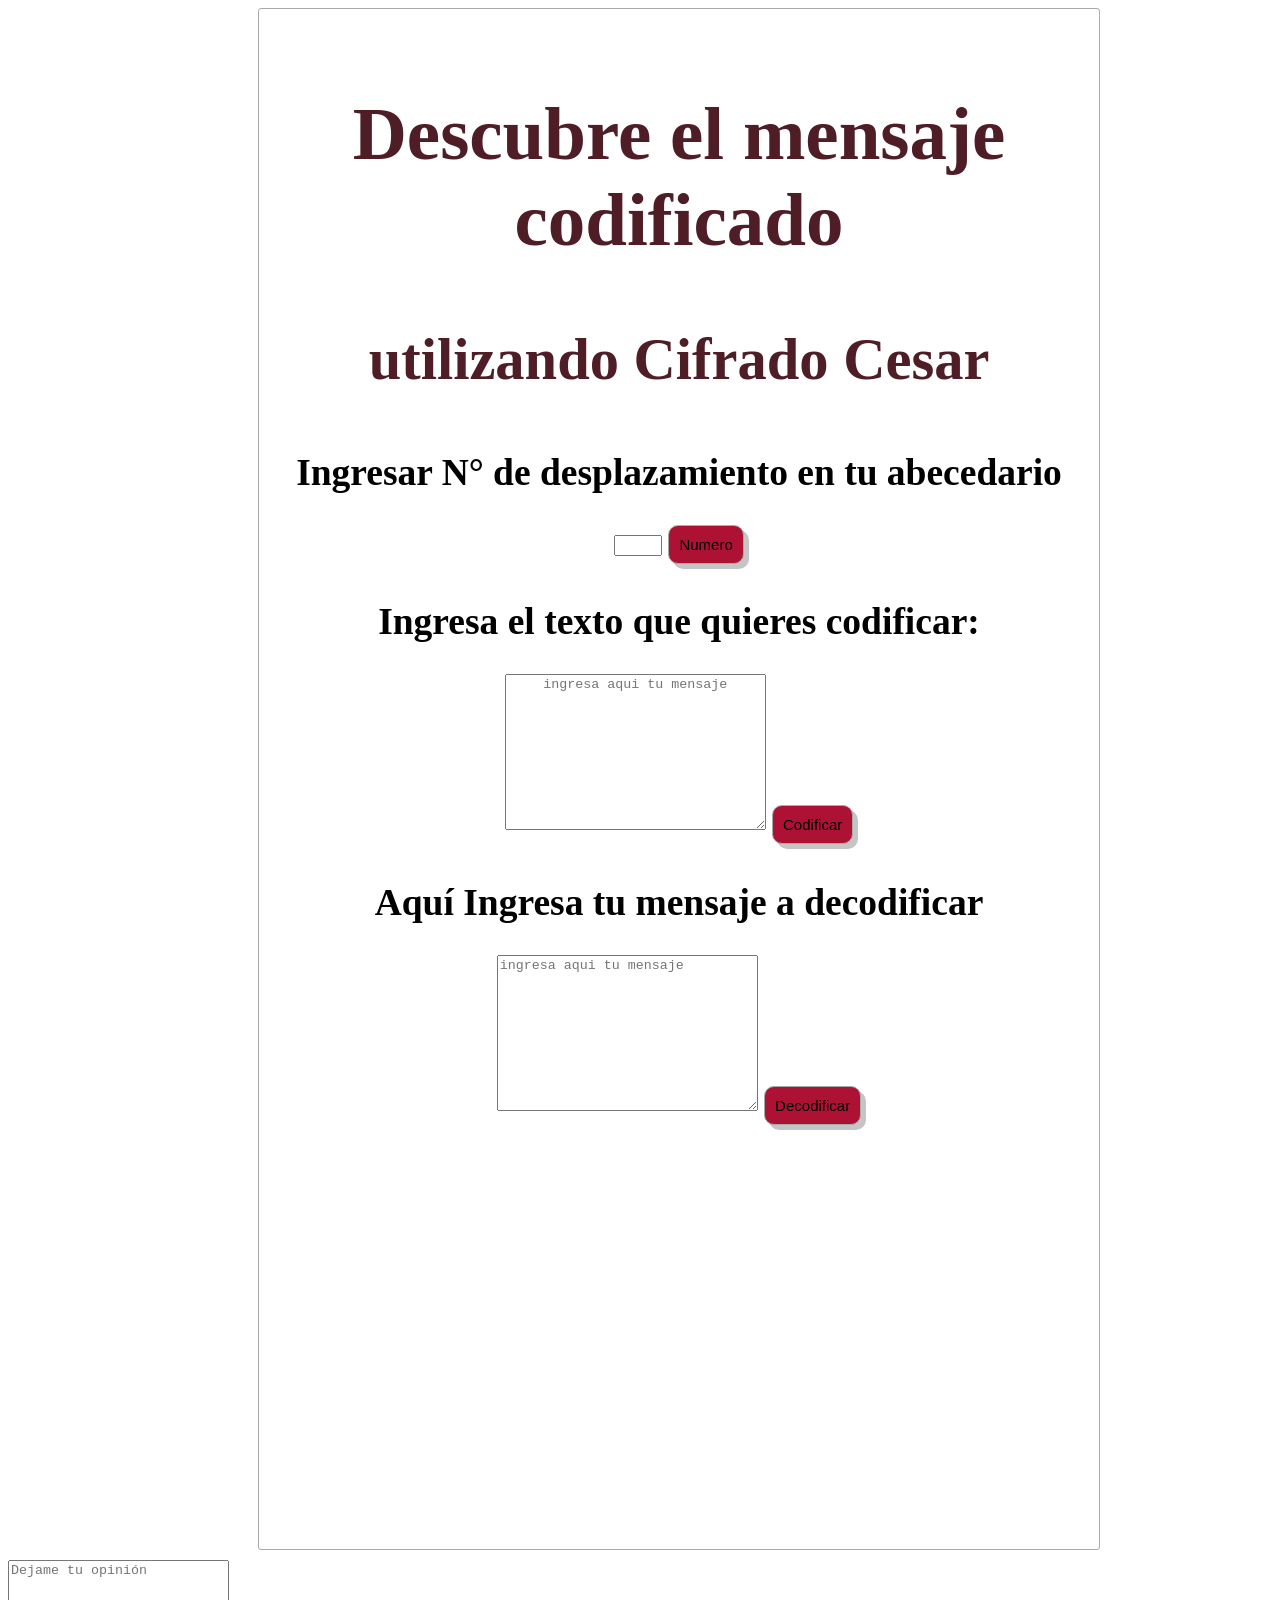
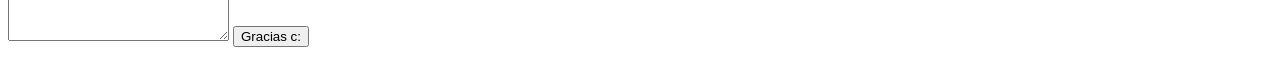
==== src/index.html @ 44195805 "se agrego una variable num" ====
<!DOCTYPE html>
<html>
<head>
  <meta charset="utf-8">
  <title>Caesar Cipher</title>
  <link rel="stylesheet" href="style.css" />
  <link rel="icon" type="image/png" href="https://image.flaticon.com/icons/svg/54/54371.svg" />

</head>
<body>
  <section><div class="up"><span></span>
    <div><section class="one">
      <h2>Descubre el mensaje codificado</h2>
      <h1>utilizando Cifrado Cesar</h1></div>
  <section class="two">
    <h2>Ingresar N° de desplazamiento en tu abecedario</h2>
    <div><input type="number" id="number" min="1" max="27" value="">
    <button id="numero">Numero</button>
    </div>
    <h2>Ingresa el texto que quieres codificar:</h2>
    <div><textarea id="enter-one" rows="10" cols="30" placeholder="ingresa aqui tu mensaje"></textarea>
    <button id="code">Codificar</button>
    <p id="message"></p>
    </div>
    <h2>Aquí Ingresa tu mensaje a decodificar</h2>
    <div><textarea id="enter-three" rows="10" cols="30" placeholder="ingresa aqui tu mensaje"></textarea>
    <button id="decode">Decodificar</button>
    <p id="messagetwo"></p>
    </div>
  </section>
  </section>
    <textarea id="commentary" rows="5" cols="25" align="left" placeholder="Dejame tu opinión"></textarea>
    <button id="thkx">Gracias c:</button>
    <p id="messagethree"></p>
    <div id="root"></div>
  <script src="cipher.js"></script>
  <script src="index.js"></script>
</body>
</html>
---- src/style.css ----
/* Acá va tu código */
.one {
    text-align: center;
    font-family: Freestyle Script;
    font-size: 50px;
    color: #4F1D26
}

.two {
    text-align: center;
    font-family: Freestyle Script black;
    font-size: 25px;
}

body {
    background-image: url(https://htmlcolorcodes.com/assets/images/html-color-codes-color-tutorials-hero-00e10b1f.jpg);
    background-size:100% 140%
}


#enter-one {
   
    text-align: center;
}
#enter-two {
    
    text-align: center;
}


 


#numero {
    background: rgb(173, 18, 52);
    font-size: 15px;
    margin-bottom: 5px;
    padding: 10px;
    border: 1px solid darkgray;
    border-radius: 10px;
    box-shadow: 5px 5px 0px rgba(0, 0, 0, 0.226);
}

#code {
    background:rgb(173, 18, 52);
    font-size: 15px;
    margin-bottom: 5px;
    padding: 10px;
    border: 1px solid darkgray;
    border-radius: 10px;
    box-shadow: 5px 5px 0px rgba(0, 0, 0, 0.226);
}

#decode {
    background:  rgb(173, 18, 52);
    font-size: 15px;
    margin-bottom: 5px;
    padding: 10px;
    border: 1px solid darkgray;
    border-radius: 10px;
    box-shadow: 5px 5px 0px rgba(0, 0, 0, 0.226);
}

.up{
    background: white;
    margin-bottom: 10px;
    font-size: 10px;
    padding: 20px;   
    border: 1px solid darkgray;
    border-radius:  3px;
    height: 1500px;
    width: 800px;
    text-align: center;
    position: relative;
    left: 250px;
}
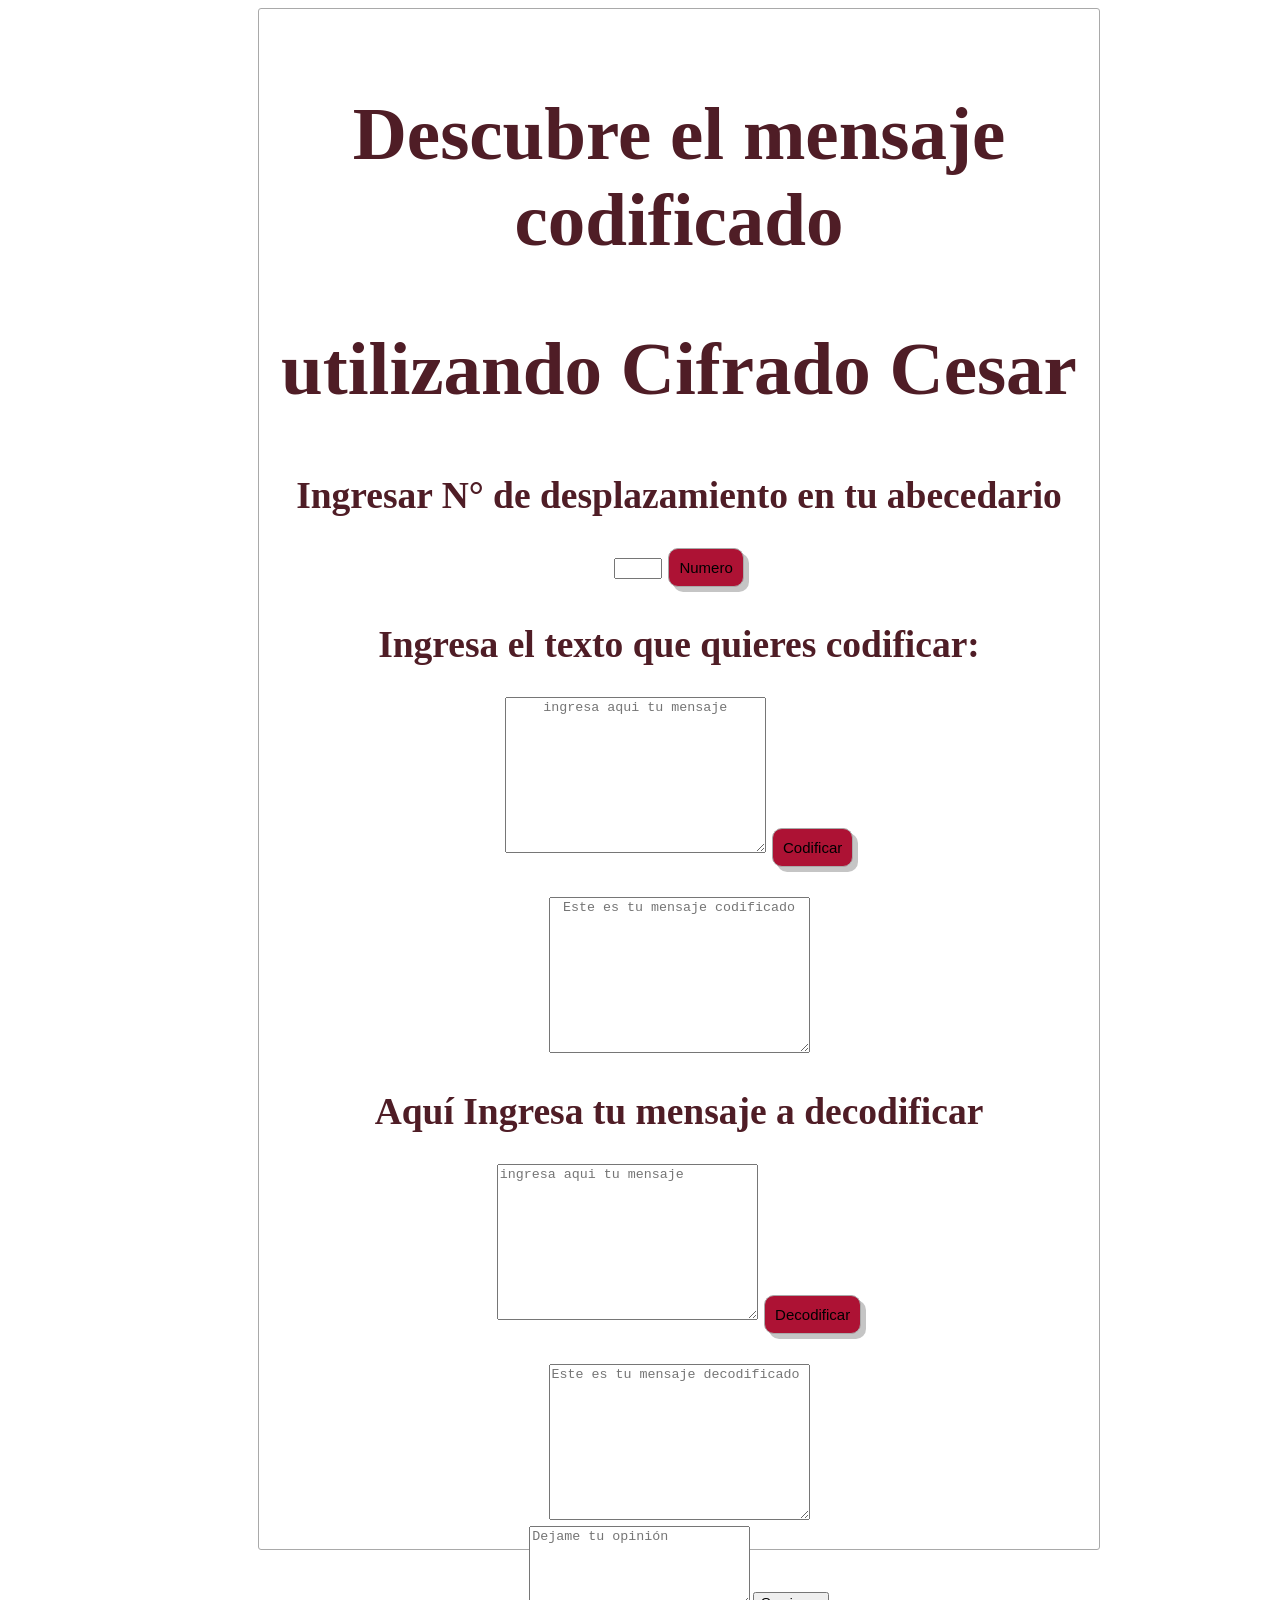
==== commit 6c89f5c1: "se agrego una funcion de decifrado" ====
--- a/src/index.html
+++ b/src/index.html
@@ -8,31 +8,37 @@
 
 </head>
 <body>
-  <section><div class="up"><span></span>
-    <div><section class="one">
-      <h2>Descubre el mensaje codificado</h2>
-      <h1>utilizando Cifrado Cesar</h1></div>
+  <div class="up"><span></span>
+  <section class="one"><div>
+    <h2>Descubre el mensaje codificado</h2>
+    <h1>utilizando Cifrado Cesar</h1></div>
+  <!-- cuadro numerico -->
   <section class="two">
     <h2>Ingresar N° de desplazamiento en tu abecedario</h2>
-    <div><input type="number" id="number" min="1" max="27" value="">
+  <div><input type="number" id="number-one" min="1" max="27" value="">
     <button id="numero">Numero</button>
-    </div>
+  </div>
+  <!-- cuadro en donde se ingresa el texto a cifrar -->
     <h2>Ingresa el texto que quieres codificar:</h2>
-    <div><textarea id="enter-one" rows="10" cols="30" placeholder="ingresa aqui tu mensaje"></textarea>
+  <div><textarea id="enter-one" rows="10" cols="30" placeholder="ingresa aqui tu mensaje"></textarea>
     <button id="code">Codificar</button>
     <p id="message"></p>
-    </div>
+    <textarea id="enter-two" rows="10" cols="30" placeholder="Este es tu mensaje codificado"></textarea>
+  </div>
+  <!-- cuadro que aparece con el texto cifrado -->
     <h2>Aquí Ingresa tu mensaje a decodificar</h2>
-    <div><textarea id="enter-three" rows="10" cols="30" placeholder="ingresa aqui tu mensaje"></textarea>
+  <div><textarea id="enter-three" rows="10" cols="30" placeholder="ingresa aqui tu mensaje"></textarea>
     <button id="decode">Decodificar</button>
     <p id="messagetwo"></p>
-    </div>
+    <textarea id="enter-four" rows="10" cols="30" placeholder="Este es tu mensaje decodificado"></textarea>
+  </div>
   </section>
   </section>
+  <!-- cuadro de comentarios -->
     <textarea id="commentary" rows="5" cols="25" align="left" placeholder="Dejame tu opinión"></textarea>
     <button id="thkx">Gracias c:</button>
     <p id="messagethree"></p>
-    <div id="root"></div>
+  <div id="root"></div>
   <script src="cipher.js"></script>
   <script src="index.js"></script>
 </body>
--- a/src/style.css
+++ b/src/style.css
@@ -1,76 +1,69 @@
 /* Acá va tu código */
 .one {
-    text-align: center;
-    font-family: Freestyle Script;
-    font-size: 50px;
-    color: #4F1D26
+  text-align: center;
+  font-family: Freestyle Script;
+  font-size: 50px;
+  color: #4F1D26
 }
 
 .two {
-    text-align: center;
-    font-family: Freestyle Script black;
-    font-size: 25px;
+  text-align: center;
+  font-family: Freestyle Script black;
+  font-size: 25px;
 }
 
 body {
-    background-image: url(https://htmlcolorcodes.com/assets/images/html-color-codes-color-tutorials-hero-00e10b1f.jpg);
+  background-image: url(https://htmlcolorcodes.com/assets/images/html-color-codes-color-tutorials-hero-00e10b1f.jpg);
     background-size:100% 140%
 }
 
-
 #enter-one {
-   
-    text-align: center;
-}
-#enter-two {
-    
-    text-align: center;
+  text-align: center;
 }
 
-
- 
-
-
+#enter-two {
+  text-align: center;
+}
 #numero {
-    background: rgb(173, 18, 52);
-    font-size: 15px;
-    margin-bottom: 5px;
-    padding: 10px;
-    border: 1px solid darkgray;
-    border-radius: 10px;
-    box-shadow: 5px 5px 0px rgba(0, 0, 0, 0.226);
+  background: rgb(173, 18, 52);
+  font-size: 15px;
+  margin-bottom: 5px;
+  padding: 10px;
+  border: 1px solid darkgray;
+  border-radius: 10px;
+  box-shadow: 5px 5px 0px rgba(0, 0, 0, 0.226);
 }
 
 #code {
-    background:rgb(173, 18, 52);
-    font-size: 15px;
-    margin-bottom: 5px;
-    padding: 10px;
-    border: 1px solid darkgray;
-    border-radius: 10px;
-    box-shadow: 5px 5px 0px rgba(0, 0, 0, 0.226);
+  background:rgb(173, 18, 52);
+  font-size: 15px;
+  margin-bottom: 5px;
+  padding: 10px;
+  border: 1px solid darkgray;
+  border-radius: 10px;
+  box-shadow: 5px 5px 0px rgba(0, 0, 0, 0.226);
 }
 
 #decode {
-    background:  rgb(173, 18, 52);
-    font-size: 15px;
-    margin-bottom: 5px;
-    padding: 10px;
-    border: 1px solid darkgray;
-    border-radius: 10px;
-    box-shadow: 5px 5px 0px rgba(0, 0, 0, 0.226);
+  background:  rgb(173, 18, 52);
+  font-size: 15px;
+  margin-bottom: 5px;
+  padding: 10px;
+  border: 1px solid darkgray;
+  border-radius: 10px;
+  box-shadow: 5px 5px 0px rgba(0, 0, 0, 0.226);
 }
 
 .up{
-    background: white;
-    margin-bottom: 10px;
-    font-size: 10px;
-    padding: 20px;   
-    border: 1px solid darkgray;
-    border-radius:  3px;
-    height: 1500px;
-    width: 800px;
-    text-align: center;
-    position: relative;
-    left: 250px;
+  background: white;
+  margin-bottom: 10px;
+  font-size: 10px;
+  padding: 20px;   
+  border: 1px solid darkgray;
+  border-radius:  3px;
+  height: 1500px;
+  width: 800px;
+  text-align: center;
+  position: relative;
+  left: 250px;
 }
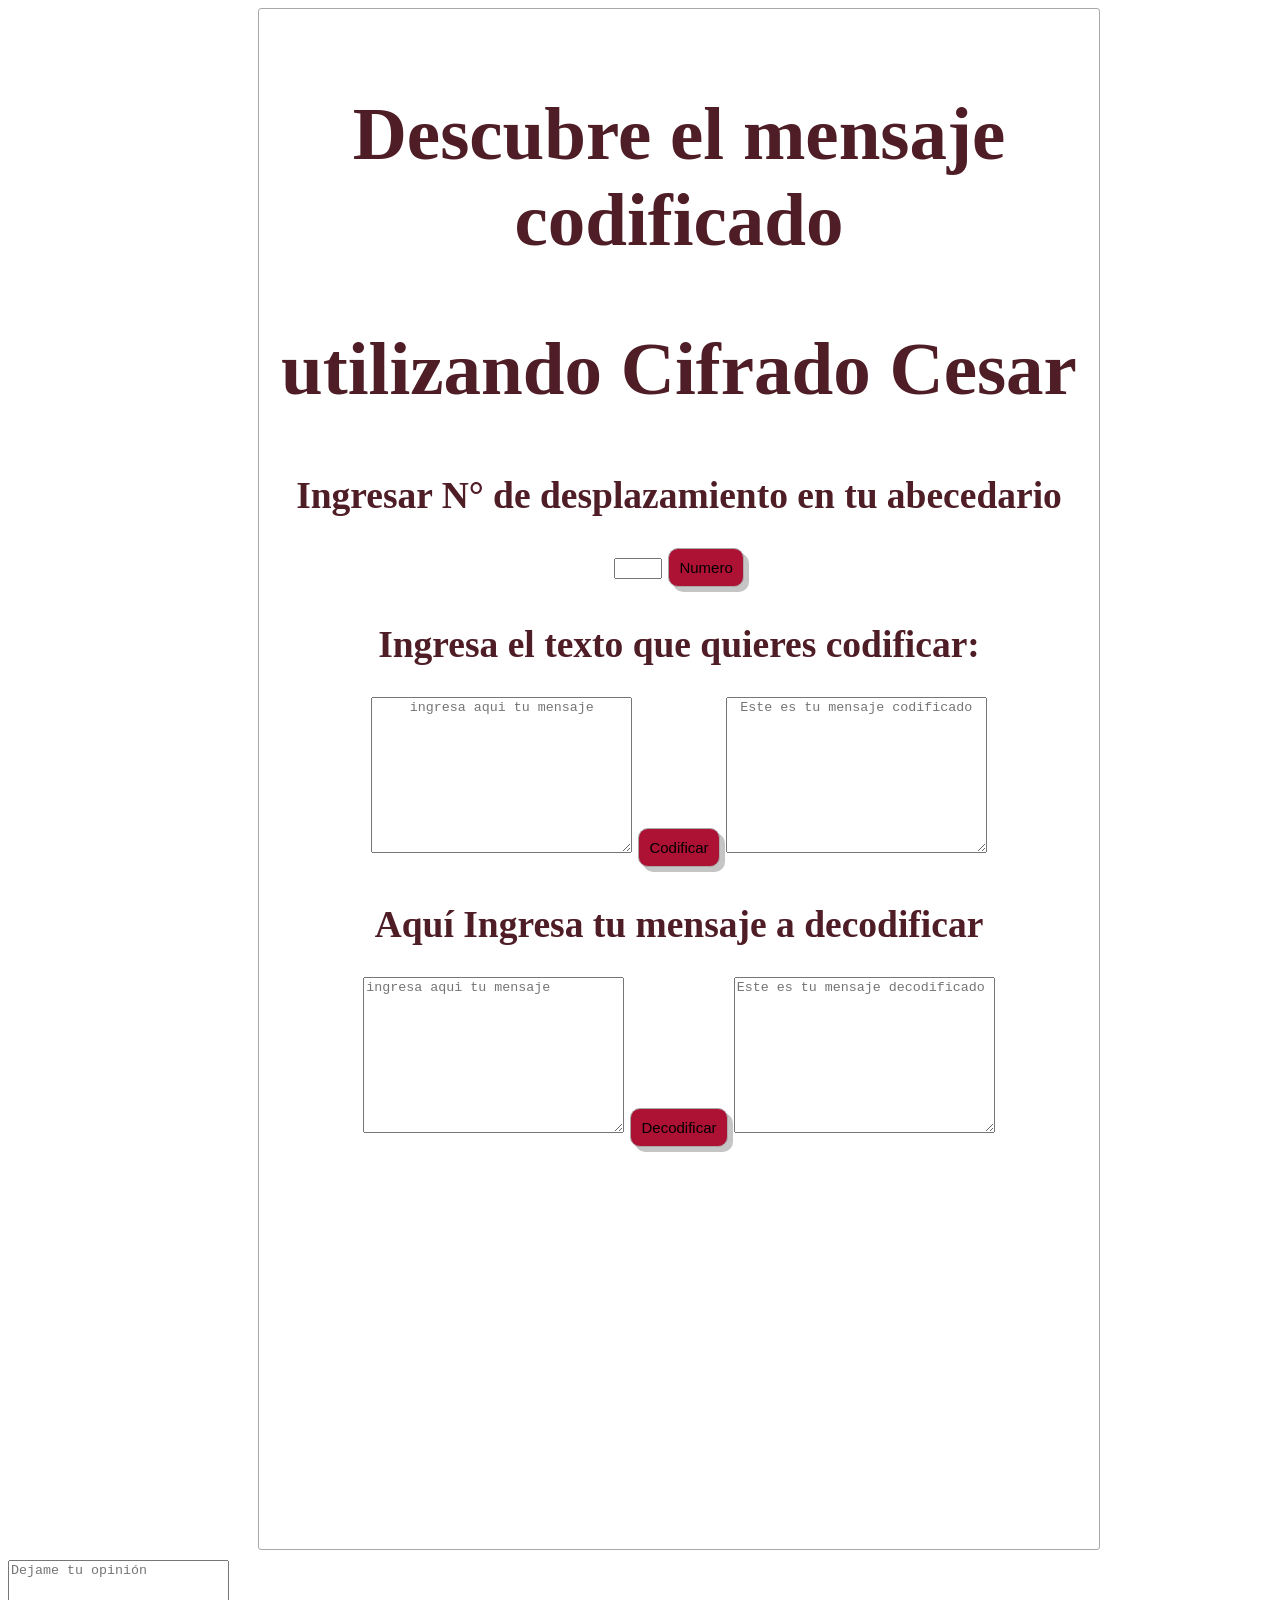
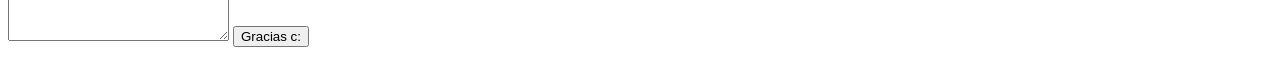
==== commit 062c2fed: "intentando hacer dom con el cifrado" ====
--- a/src/index.html
+++ b/src/index.html
@@ -4,7 +4,7 @@
   <meta charset="utf-8">
   <title>Caesar Cipher</title>
   <link rel="stylesheet" href="style.css" />
-  <link rel="icon" type="image/png" href="https://image.flaticon.com/icons/svg/54/54371.svg" />
+  <link rel="icon" type="image/jpg" href="src/img/luna-negra.jpg"/>
 
 </head>
 <body>
@@ -22,18 +22,16 @@
     <h2>Ingresa el texto que quieres codificar:</h2>
   <div><textarea id="enter-one" rows="10" cols="30" placeholder="ingresa aqui tu mensaje"></textarea>
     <button id="code">Codificar</button>
-    <p id="message"></p>
     <textarea id="enter-two" rows="10" cols="30" placeholder="Este es tu mensaje codificado"></textarea>
   </div>
   <!-- cuadro que aparece con el texto cifrado -->
     <h2>Aquí Ingresa tu mensaje a decodificar</h2>
   <div><textarea id="enter-three" rows="10" cols="30" placeholder="ingresa aqui tu mensaje"></textarea>
     <button id="decode">Decodificar</button>
-    <p id="messagetwo"></p>
     <textarea id="enter-four" rows="10" cols="30" placeholder="Este es tu mensaje decodificado"></textarea>
   </div>
   </section>
-  </section>
+  </section></div>
   <!-- cuadro de comentarios -->
     <textarea id="commentary" rows="5" cols="25" align="left" placeholder="Dejame tu opinión"></textarea>
     <button id="thkx">Gracias c:</button>
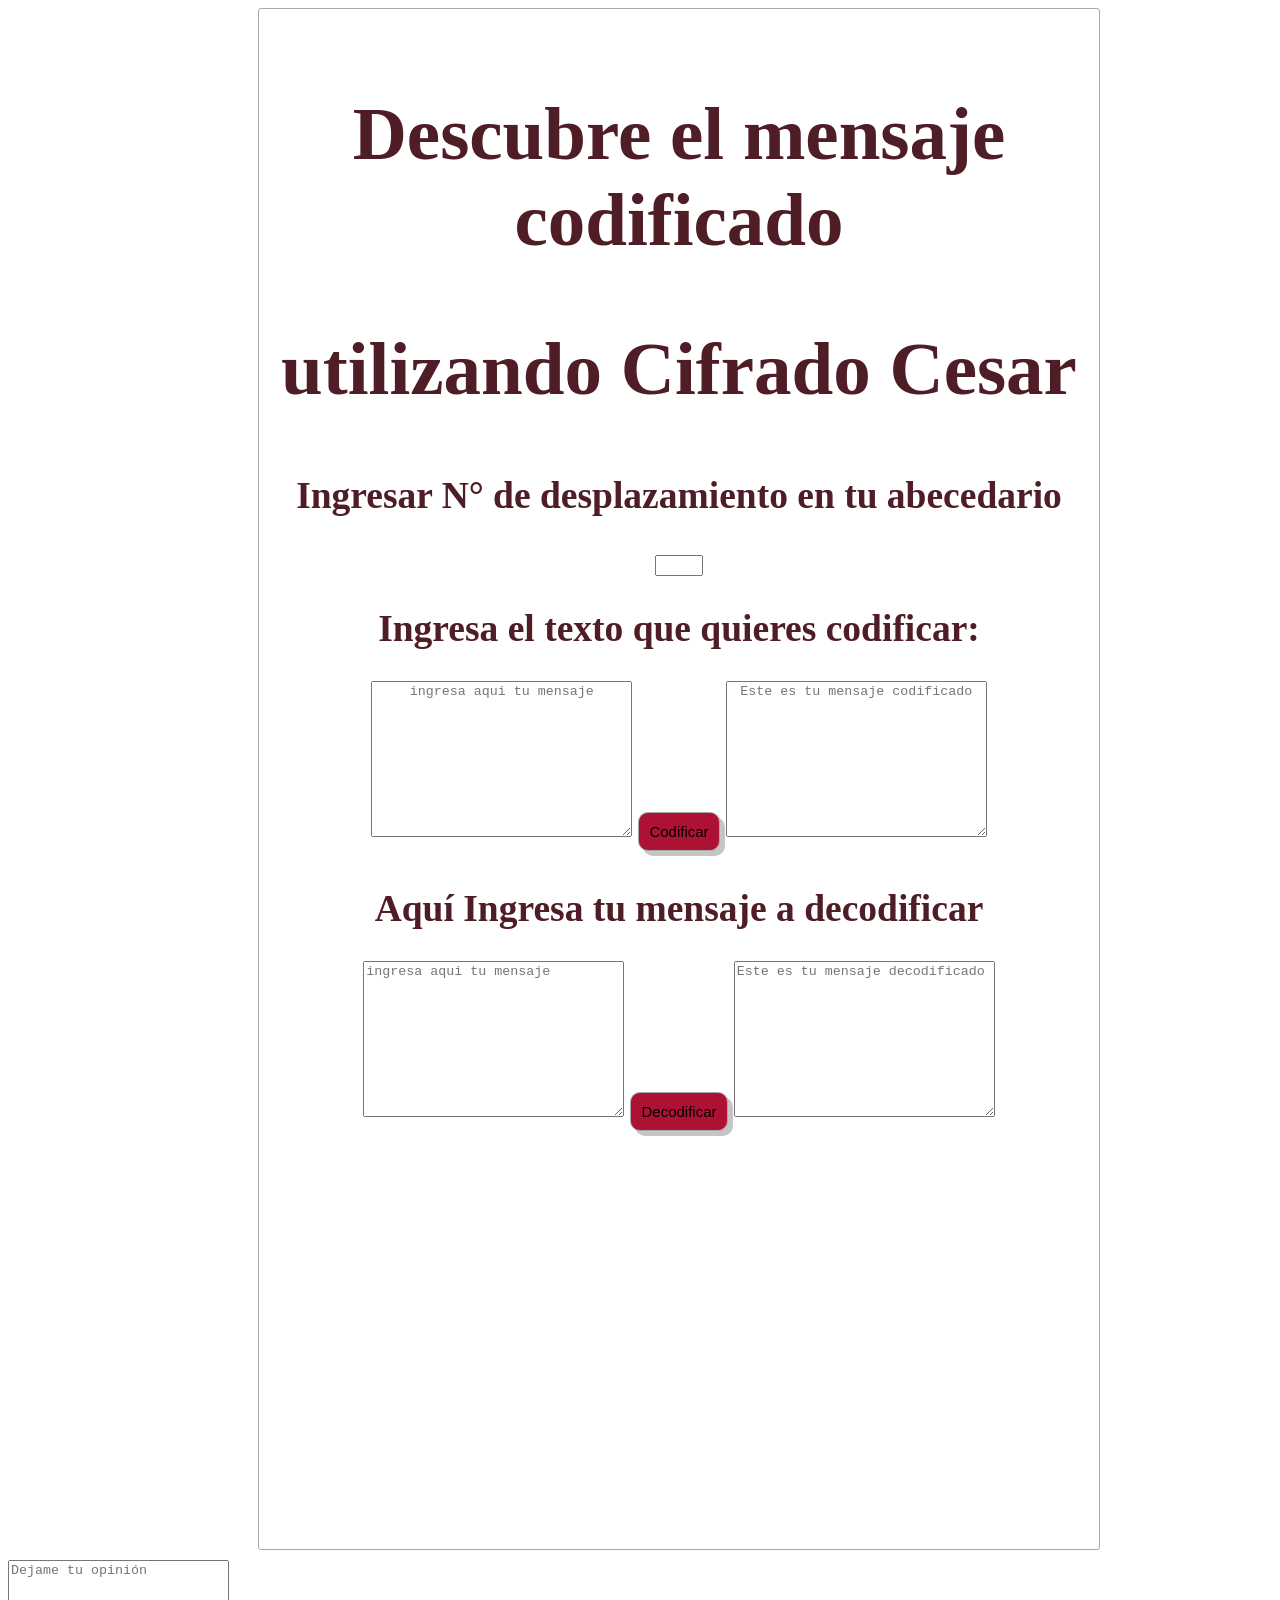
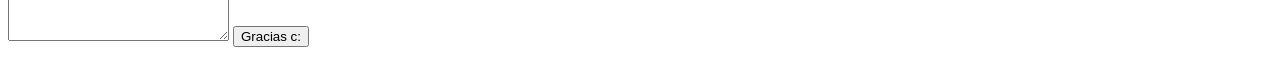
==== commit 2705262b: "arregle el enlace de .enncode" ====
--- a/src/index.html
+++ b/src/index.html
@@ -1,43 +1,52 @@
 <!DOCTYPE html>
 <html>
+
 <head>
   <meta charset="utf-8">
   <title>Caesar Cipher</title>
   <link rel="stylesheet" href="style.css" />
-  <link rel="icon" type="image/jpg" href="src/img/luna-negra.jpg"/>
+  <!--  
+  <link rel="icon" type="image/jpg" href="src/img/luna-negra.jpg"/>-->
 
 </head>
+
 <body>
-  <div class="up"><span></span>
-  <section class="one"><div>
-    <h2>Descubre el mensaje codificado</h2>
-    <h1>utilizando Cifrado Cesar</h1></div>
-  <!-- cuadro numerico -->
-  <section class="two">
-    <h2>Ingresar N° de desplazamiento en tu abecedario</h2>
-  <div><input type="number" id="number-one" min="1" max="27" value="">
-    <button id="numero">Numero</button>
+  <div class="up">
+    <section class="one">
+      <div>
+        <h2>Descubre el mensaje codificado</h2>
+        <h1>utilizando Cifrado Cesar</h1>
+      </div>
+      <!-- cuadro numerico -->
+      <section class="two">
+        <h2>Ingresar N° de desplazamiento en tu abecedario</h2>
+        <div>
+          <input type="number" id="number-one" min="1" max="27" value="">
+        </div>
+        <!-- cuadro en donde se ingresa el texto a cifrar -->
+        <h2>Ingresa el texto que quieres codificar:</h2>
+        <div>
+          <textarea id="enter-one" rows="10" cols="30" placeholder="ingresa aqui tu mensaje"></textarea>
+          <button id="code">Codificar</button>
+          <textarea id="enter-two" rows="10" cols="30" placeholder="Este es tu mensaje codificado"></textarea>
+        </div>
+        <!-- cuadro que aparece con el texto cifrado -->
+        <h2>Aquí Ingresa tu mensaje a decodificar</h2>
+        <div>
+          <textarea id="enter-three" rows="10" cols="30" placeholder="ingresa aqui tu mensaje"></textarea>
+          <button id="decode">Decodificar</button>
+          <textarea id="enter-four" rows="10" cols="30" placeholder="Este es tu mensaje decodificado"></textarea>
+        </div>
+      </section>
+    </section>
   </div>
-  <!-- cuadro en donde se ingresa el texto a cifrar -->
-    <h2>Ingresa el texto que quieres codificar:</h2>
-  <div><textarea id="enter-one" rows="10" cols="30" placeholder="ingresa aqui tu mensaje"></textarea>
-    <button id="code">Codificar</button>
-    <textarea id="enter-two" rows="10" cols="30" placeholder="Este es tu mensaje codificado"></textarea>
-  </div>
-  <!-- cuadro que aparece con el texto cifrado -->
-    <h2>Aquí Ingresa tu mensaje a decodificar</h2>
-  <div><textarea id="enter-three" rows="10" cols="30" placeholder="ingresa aqui tu mensaje"></textarea>
-    <button id="decode">Decodificar</button>
-    <textarea id="enter-four" rows="10" cols="30" placeholder="Este es tu mensaje decodificado"></textarea>
-  </div>
-  </section>
-  </section></div>
   <!-- cuadro de comentarios -->
-    <textarea id="commentary" rows="5" cols="25" align="left" placeholder="Dejame tu opinión"></textarea>
-    <button id="thkx">Gracias c:</button>
-    <p id="messagethree"></p>
+  <textarea id="commentary" rows="5" cols="25" align="left" placeholder="Dejame tu opinión"></textarea>
+  <button id="thkx">Gracias c:</button>
+  <p id="messagethree"></p>
   <div id="root"></div>
   <script src="cipher.js"></script>
   <script src="index.js"></script>
 </body>
+
 </html>
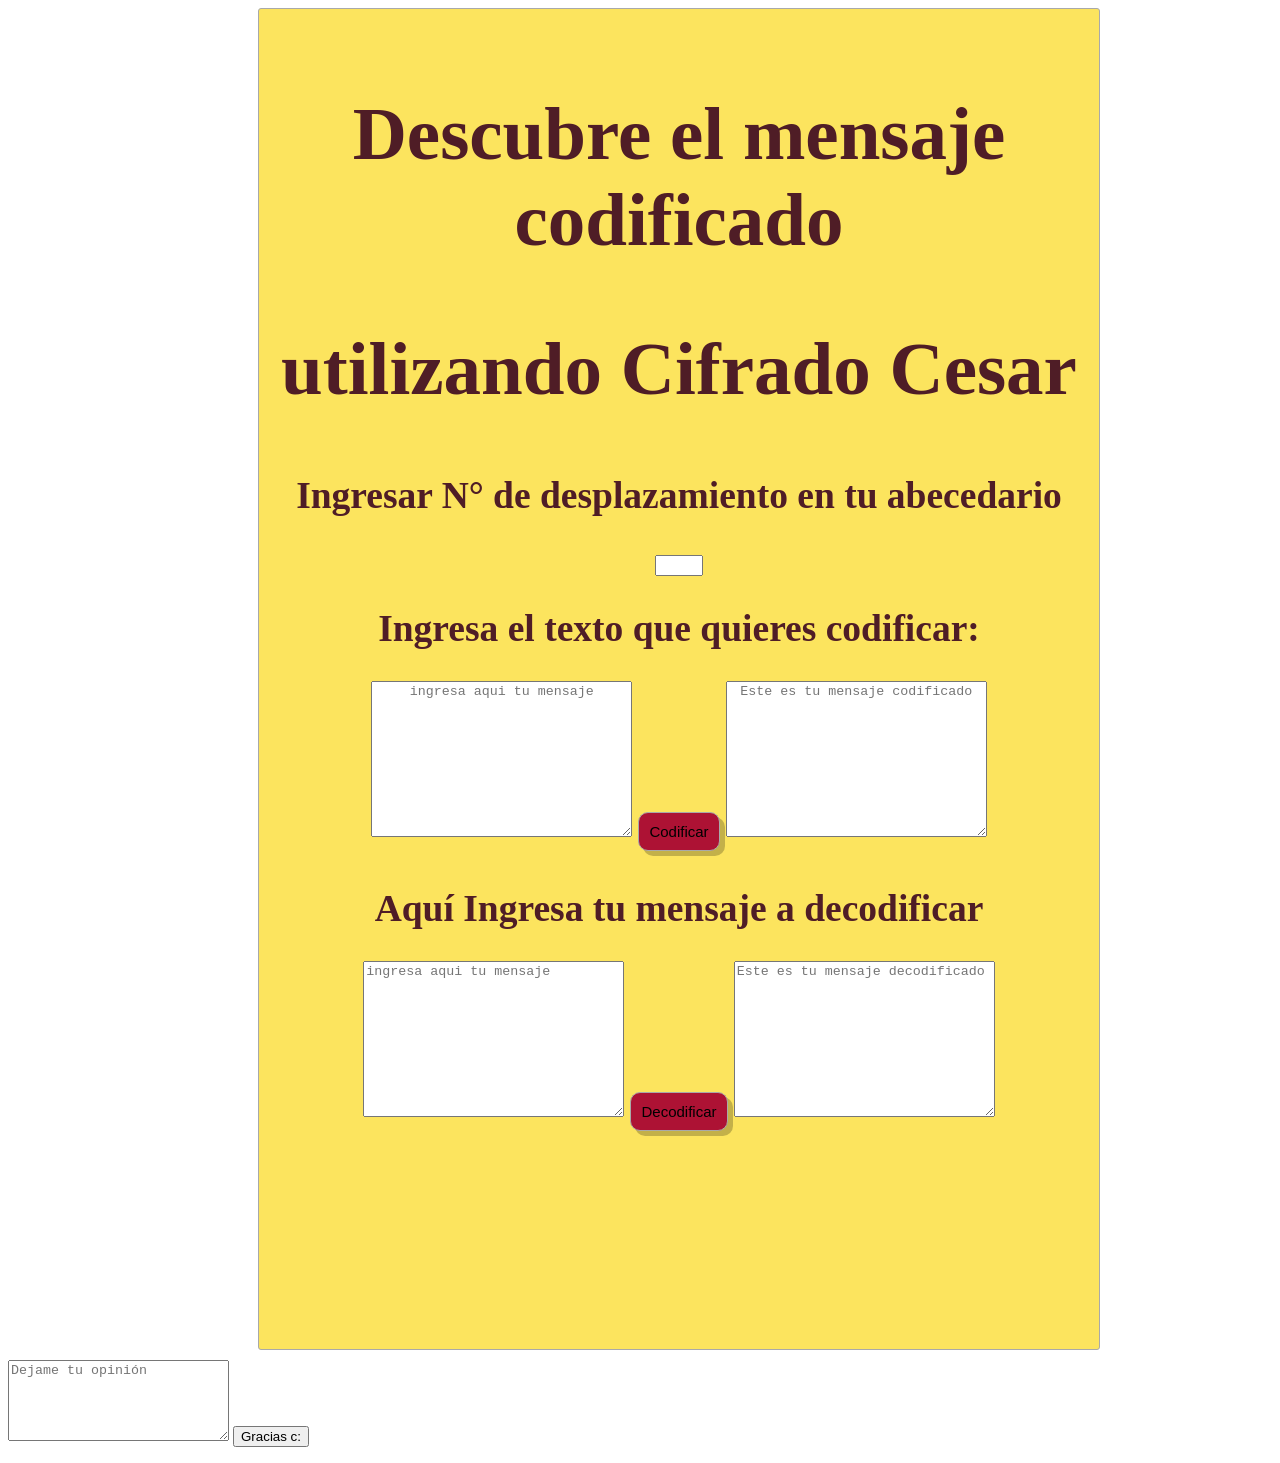
==== commit 95e30415: "se modifico el color del .up en css" ====
--- a/src/index.html
+++ b/src/index.html
@@ -5,9 +5,7 @@
   <meta charset="utf-8">
   <title>Caesar Cipher</title>
   <link rel="stylesheet" href="style.css" />
-  <!--  
-  <link rel="icon" type="image/jpg" href="src/img/luna-negra.jpg"/>-->
-
+  <link rel="icon" href="https://thumbs.dreamstime.com/b/icono-aislado-silueta-de-la-luna-83106436.jpg" type="image/x-icon" />
 </head>
 
 <body>
--- a/src/style.css
+++ b/src/style.css
@@ -55,13 +55,13 @@
 }
 
 .up{
-  background: white;
+  background: #FCE45E;
   margin-bottom: 10px;
   font-size: 10px;
   padding: 20px;   
   border: 1px solid darkgray;
   border-radius:  3px;
-  height: 1500px;
+  height: 1300px;
   width: 800px;
   text-align: center;
   position: relative;
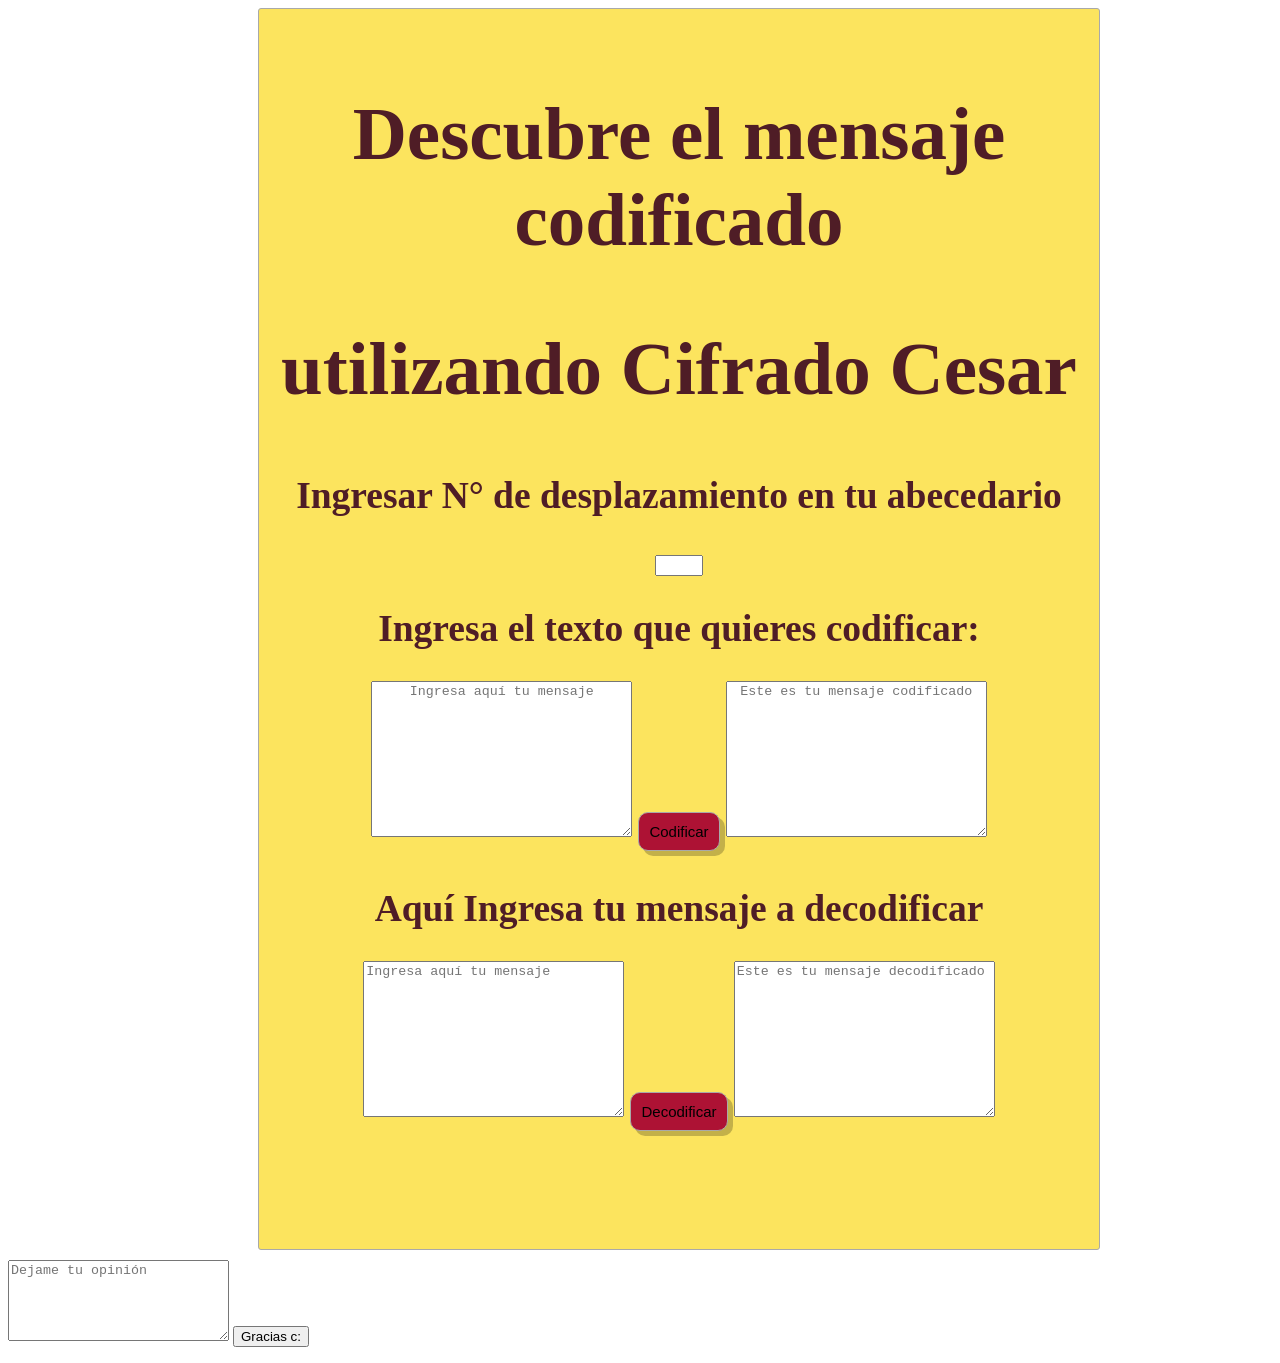
==== commit 0cefb40e: "se $ git commit -mse" ====
--- a/src/index.html
+++ b/src/index.html
@@ -5,9 +5,9 @@
   <meta charset="utf-8">
   <title>Caesar Cipher</title>
   <link rel="stylesheet" href="style.css" />
-  <link rel="icon" href="https://thumbs.dreamstime.com/b/icono-aislado-silueta-de-la-luna-83106436.jpg" type="image/x-icon" />
+  <link rel="icon" href="https://thumbs.dreamstime.com/b/icono-aislado-silueta-de-la-luna-83106436.jpg" type="image/x-icon"
+  />
 </head>
-
 <body>
   <div class="up">
     <section class="one">
@@ -19,19 +19,19 @@
       <section class="two">
         <h2>Ingresar N° de desplazamiento en tu abecedario</h2>
         <div>
-          <input type="number" id="number-one" min="1" max="27" value="">
+          <input type="number" id="number-one" min="1" max="33" value="">
         </div>
         <!-- cuadro en donde se ingresa el texto a cifrar -->
         <h2>Ingresa el texto que quieres codificar:</h2>
         <div>
-          <textarea id="enter-one" rows="10" cols="30" placeholder="ingresa aqui tu mensaje"></textarea>
+          <textarea id="enter-one" rows="10" cols="30" placeholder="Ingresa aquí tu mensaje"></textarea>
           <button id="code">Codificar</button>
           <textarea id="enter-two" rows="10" cols="30" placeholder="Este es tu mensaje codificado"></textarea>
         </div>
         <!-- cuadro que aparece con el texto cifrado -->
         <h2>Aquí Ingresa tu mensaje a decodificar</h2>
         <div>
-          <textarea id="enter-three" rows="10" cols="30" placeholder="ingresa aqui tu mensaje"></textarea>
+          <textarea id="enter-three" rows="10" cols="30" placeholder="Ingresa aquí tu mensaje"></textarea>
           <button id="decode">Decodificar</button>
           <textarea id="enter-four" rows="10" cols="30" placeholder="Este es tu mensaje decodificado"></textarea>
         </div>
--- a/src/style.css
+++ b/src/style.css
@@ -61,9 +61,14 @@
   padding: 20px;   
   border: 1px solid darkgray;
   border-radius:  3px;
-  height: 1300px;
+  height: 1200px;
   width: 800px;
   text-align: center;
   position: relative;
   left: 250px;
+}
+
+.enter-one {
+  height: 1000px;
+  width: 60px;
 }
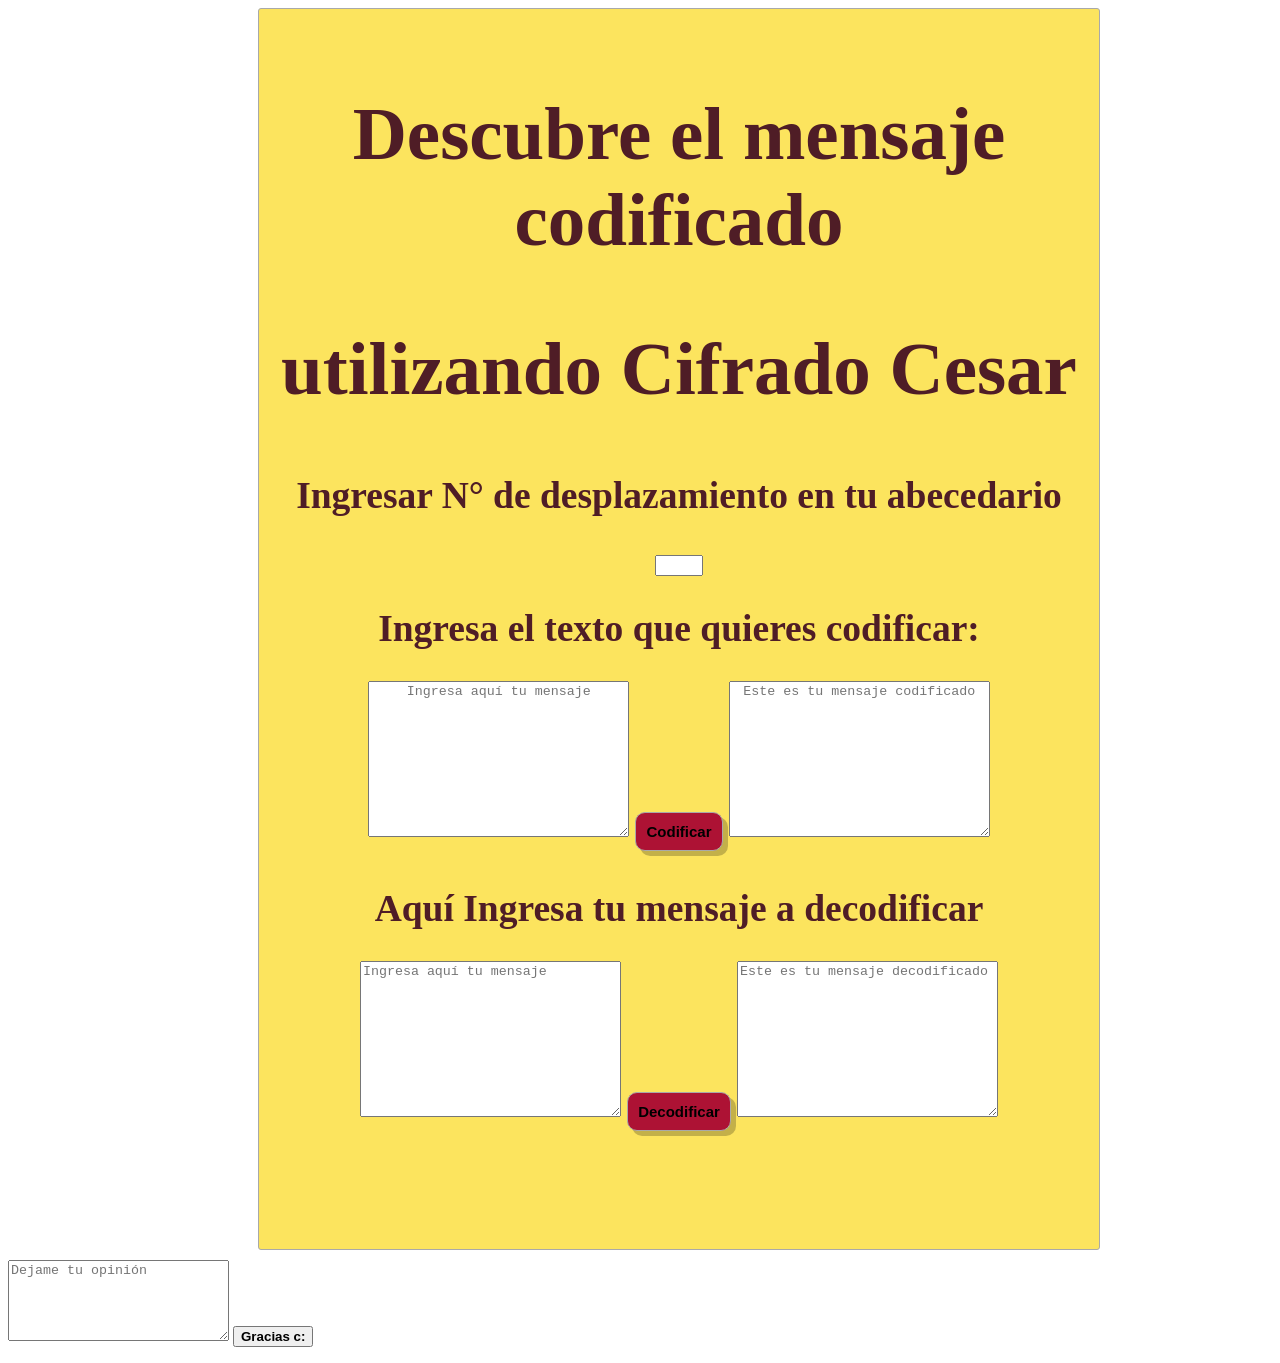
==== commit 8d0ee84c: "se agrego estilo en el HTML" ====
--- a/src/index.html
+++ b/src/index.html
@@ -25,14 +25,14 @@
         <h2>Ingresa el texto que quieres codificar:</h2>
         <div>
           <textarea id="enter-one" rows="10" cols="30" placeholder="Ingresa aquí tu mensaje"></textarea>
-          <button id="code">Codificar</button>
+          <button id="code"><strong>Codificar</strong></button>
           <textarea id="enter-two" rows="10" cols="30" placeholder="Este es tu mensaje codificado"></textarea>
         </div>
         <!-- cuadro que aparece con el texto cifrado -->
         <h2>Aquí Ingresa tu mensaje a decodificar</h2>
         <div>
           <textarea id="enter-three" rows="10" cols="30" placeholder="Ingresa aquí tu mensaje"></textarea>
-          <button id="decode">Decodificar</button>
+          <button id="decode"><strong>Decodificar</strong></button>
           <textarea id="enter-four" rows="10" cols="30" placeholder="Este es tu mensaje decodificado"></textarea>
         </div>
       </section>
@@ -40,7 +40,7 @@
   </div>
   <!-- cuadro de comentarios -->
   <textarea id="commentary" rows="5" cols="25" align="left" placeholder="Dejame tu opinión"></textarea>
-  <button id="thkx">Gracias c:</button>
+  <button id="thkx"><strong>Gracias c:</strong></button>
   <p id="messagethree"></p>
   <div id="root"></div>
   <script src="cipher.js"></script>
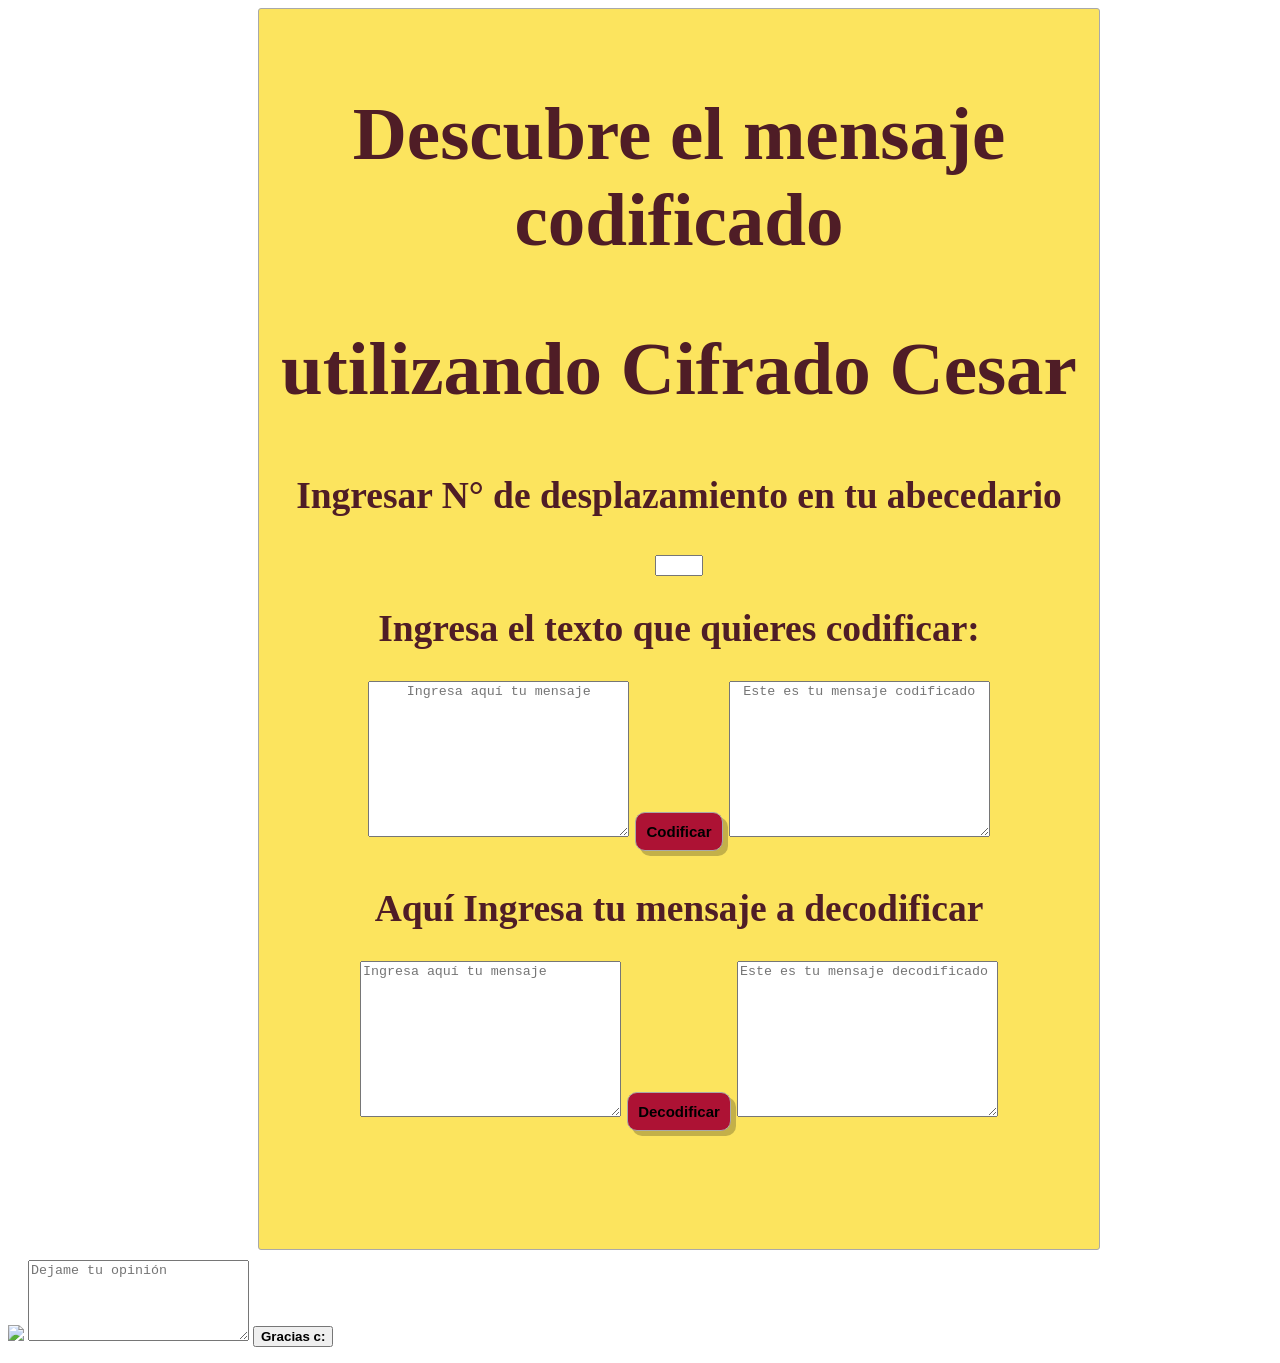
==== commit b70d8967: "se agrego imagen" ====
--- a/src/index.html
+++ b/src/index.html
@@ -39,6 +39,7 @@
     </section>
   </div>
   <!-- cuadro de comentarios -->
+  <img src="https://www.adhesivosnatos.com/wp-content/uploads/2016/08/pegatina-deadpool-personaje-570x600.png" height="50">
   <textarea id="commentary" rows="5" cols="25" align="left" placeholder="Dejame tu opinión"></textarea>
   <button id="thkx"><strong>Gracias c:</strong></button>
   <p id="messagethree"></p>
